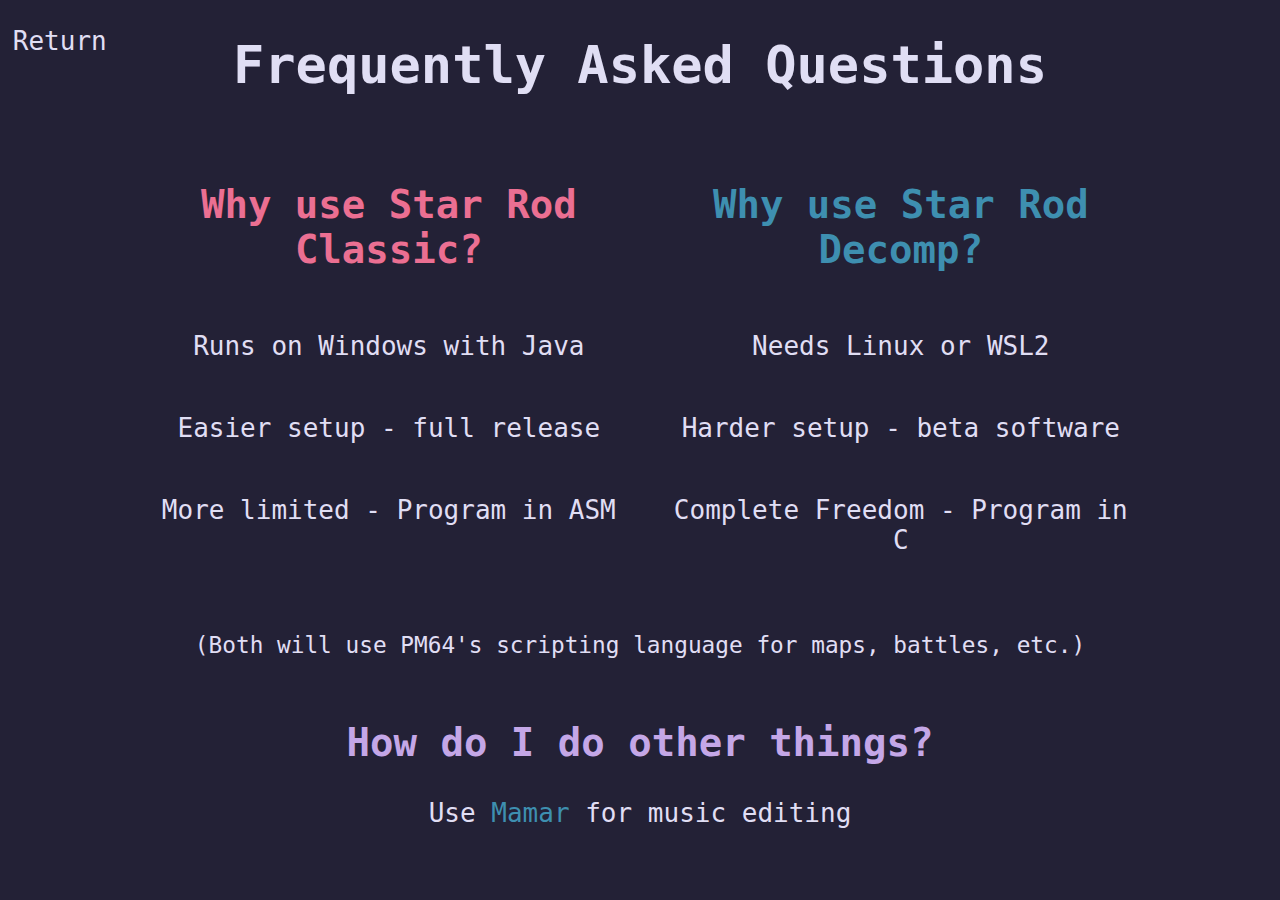
==== faq-pm64.html @ 59f810a9 "the FAQ update" ====
<!DOCTYPE html>
<html lang="en">
<head>
    <meta charset="UTF-8">
    <meta name="viewport" content="width=device-width, initial-scale=1.0">
    <title>Paper Mario Modding - Tools</title>
    <link rel="stylesheet" href="css/style.css">
    <link rel="stylesheet" href="css/tools.css">
</head>
<body>
    <a class="return-arrow" href="tools.html"><h3>Return</h3></a>
    <div class="container">
        <div>
            <h1>Frequently Asked Questions</h1>
        </div>
        <div class="which-way-pm-dev">
            <div class="the-old-way">
                <h2 class="primary">Why use Star Rod Classic?</h2>
                <h3>Runs on Windows with Java</h3>
                <h3>Easier setup - full release</h3>
                <h3>More limited - Program in ASM</h3>
            </div>
            <div class="the-new-way">
                <h2 class="secondary">Why use Star Rod Decomp?</h2>
                <h3>Needs Linux or WSL2</h3>
                <h3>Harder setup - beta software</h3>
                <h3>Complete Freedom - Program in C</h3>
            </div>
        </div>
        <h4>(Both will use PM64's scripting language for maps, battles, etc.)</h4>
        <div>
            <h2 class="tertiary">How do I do other things?</h2>
            <h3>Use <a class="tool-link" href="404.html">Mamar</a> for music editing</h3>
        </div>
    </div>
</body>
</html>
---- css/style.css ----
:root{
    /* v1 Palette can be found here: https://rosepinetheme.com/palette/ */
}

html{
    background-color:#232136;
    color:#e0def4;
    font-family:monospace;
}

body{
    margin:0;
}

.container{
    display:flex;
    flex-direction:column;
    align-items:center;
    justify-content:center;

    width:100vw;
    height:100vh;
    margin:0;
}

div{
    margin:1%;
}

.buttons{
    display:flex;
    flex-direction:row;
    width:40vw;
    justify-content:space-evenly;
}

.primary{
    color:#eb6f92;
}
.secondary{
    color:#3e8fb0;
}

.tertiary{
    color:#c4a7e7;
}

.active-game{
    color:#ea9a97;
}

.return-arrow{
    position:absolute;
    margin-left:1%;
}

button, input[type="submit"], input[type="reset"], a {
	background: none;
	color: inherit;
	border: none;
	padding: 0;
	font: inherit;
	cursor: pointer;
	outline: inherit;
    text-decoration:none;
}

.game-selection{
    display:flex;
    flex-direction:row;
    justify-content:space-evenly;
    width:80vw;
    margin-top:0%;
    margin-bottom:2%;
}

h1{
    font-weight:800;
    font-size:4em;
    text-align:center;
}
h2{
    font-weight:600;
    font-size:3em;
    text-align:center;
}
h3{
    font-weight:400;
    font-size:2em;
    text-align:center;
}
h4{
    font-weight:300;
    font-size:1.75em;
    text-align:center;
}
h5{
    font-weight:200;
    font-size:1.25em;
    text-align:center;
}
---- css/tools.css ----
.which-way-pm-dev{
    display:flex;
    flex-direction:row;
    justify-content:space-evenly;
    width:80vw;
}

.emulators {
    display:flex;
    flex-direction:row;
    justify-content:space-around;
    width:80vw;
    margin-bottom:0;
}

.misc-emulators{
    display:flex;
    flex-direction:row;
    justify-content:space-evenly;
    width:80vw;
    margin:0;
}

.the-old-way, .the-new-way{
    display:flex;
    flex-direction:column;
    margin:2%;
}

.huh{
    align-items:center;
}

.tool-link{
    color:#3e8fb0;
}

.container{
    justify-content:start !important;
}

div{
    margin:0;
}
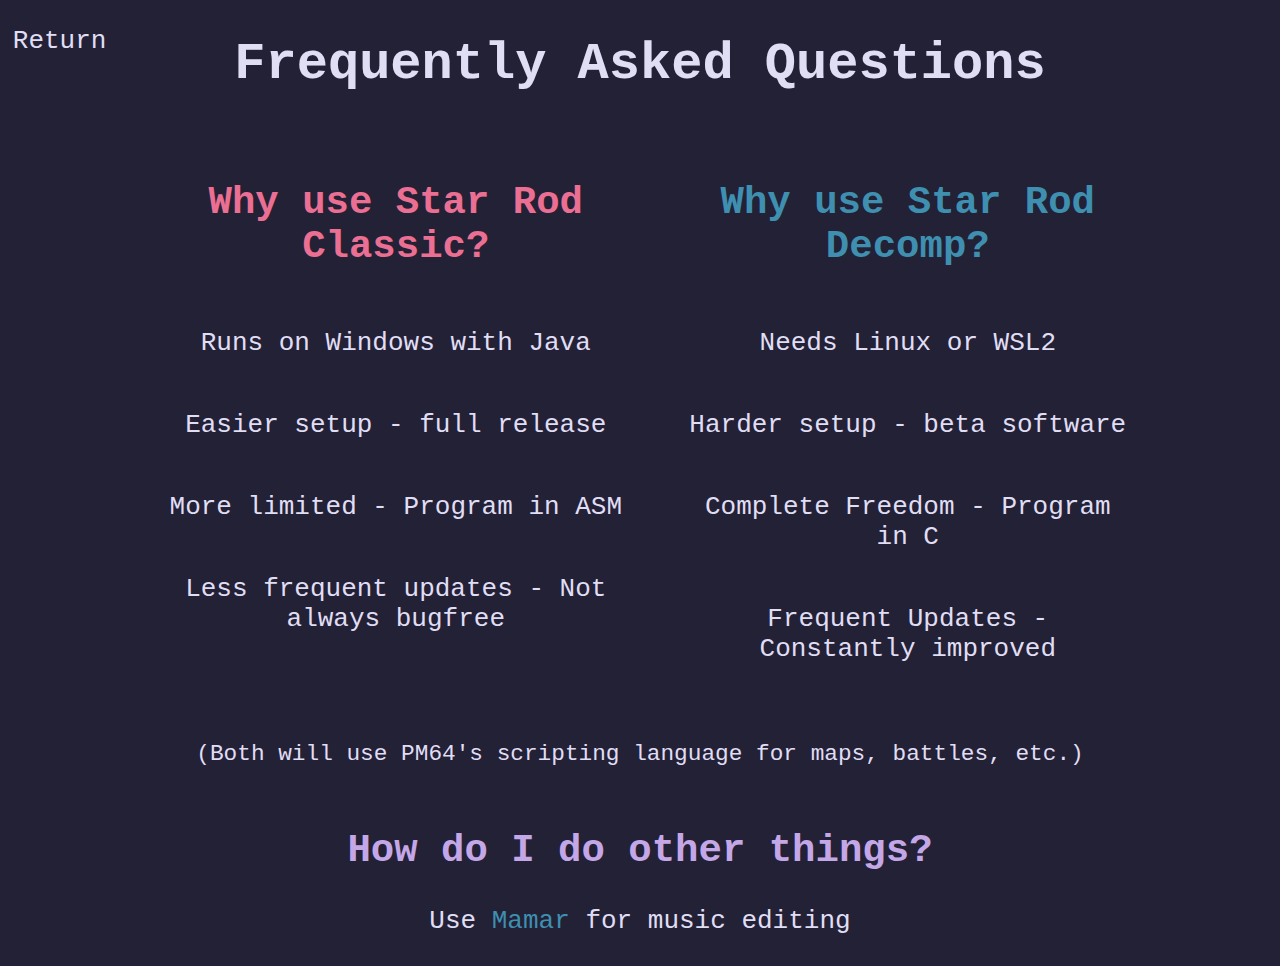
==== commit 16c9aec5: "Merge branch 'main' of https://github.com/paper-mario-modding/paper-mario-modding.github.io" ====
--- a/faq-pm64.html
+++ b/faq-pm64.html
@@ -19,12 +19,14 @@
                 <h3>Runs on Windows with Java</h3>
                 <h3>Easier setup - full release</h3>
                 <h3>More limited - Program in ASM</h3>
+                <h3>Less frequent updates - Not always bugfree</h3>
             </div>
             <div class="the-new-way">
                 <h2 class="secondary">Why use Star Rod Decomp?</h2>
                 <h3>Needs Linux or WSL2</h3>
                 <h3>Harder setup - beta software</h3>
                 <h3>Complete Freedom - Program in C</h3>
+                <h3>Frequent Updates - Constantly improved</h3>
             </div>
         </div>
         <h4>(Both will use PM64's scripting language for maps, battles, etc.)</h4>
--- a/css/tools.css
+++ b/css/tools.css
@@ -29,6 +29,7 @@
 
 .huh{
     align-items:center;
+    margin-top:5%;
 }
 
 .tool-link{
